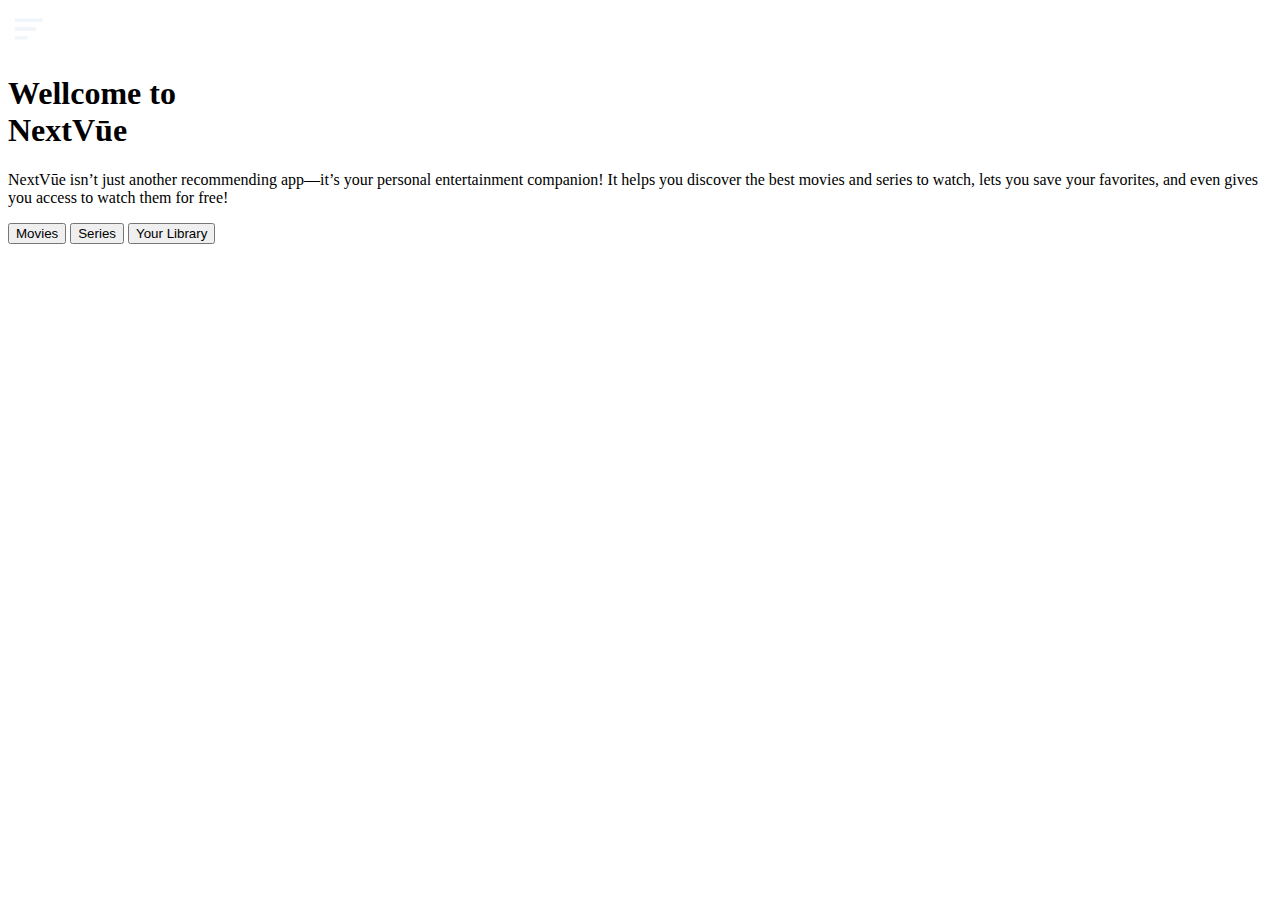
==== NextVue app/index.html @ e0179d21 "Create index.html" ====
<!DOCTYPE html>
<html lang="en">
  <head>
    <meta charset="UTF-8" />
    <meta http-equiv="X-UA-Compatible" content="IE=edge" />
    <meta name="viewport" content="width=device-width, initial-scale=1.0" />

    <link rel="preconnect" href="https://fonts.googleapis.com" />
    <link rel="preconnect" href="https://fonts.gstatic.com" crossorigin />
    <link
      href="https://fonts.googleapis.com/css2?family=Poppins:ital,wght@0,100;0,200;0,300;0,400;0,500;0,600;0,700;0,800;0,900;1,100;1,200;1,300;1,400;1,500;1,600;1,700;1,800;1,900&display=swap"
      rel="stylesheet"
    />

    <link rel="Stylesheet" href="../Css/Home.css" />

    <title>NextVūe Home Page</title>
  </head>
  <body>
    <main>
      <!-- Menu -->
      <nav class="flex">
        <svg class="svg" xmlns="http://www.w3.org/2000/svg" width="42" height="42" viewBox="0 0 24 24" style="fill: rgba(240, 245, 250, 1);transform: ;msFilter:;"><path d="M4 11h12v2H4zm0-5h16v2H4zm0 12h7.235v-2H4z"></path></svg>
      </nav>

      <!-- Wellcome Section -->
      <section>
        <h1 class="h1">
          Wellcome to
          <br><span style="color: var(--green)">NextVūe</span></br>
        </h1>
        <p class="p">
          NextVūe isn’t just another recommending app—it’s your personal
          entertainment companion! It helps you discover the best movies and
          series to watch, lets you save your favorites, and even gives you
          access to watch them for free!
        </p>
      </section>

      <!-- Action Section -->
      <section>
        <div class="grid">
          <button class="button">Movies</button>
          <button class="button">Series</button>
          <button class="button" id="Library">Your Library</button>
        </div>
      </section>
    </main>
  </body>
</html>
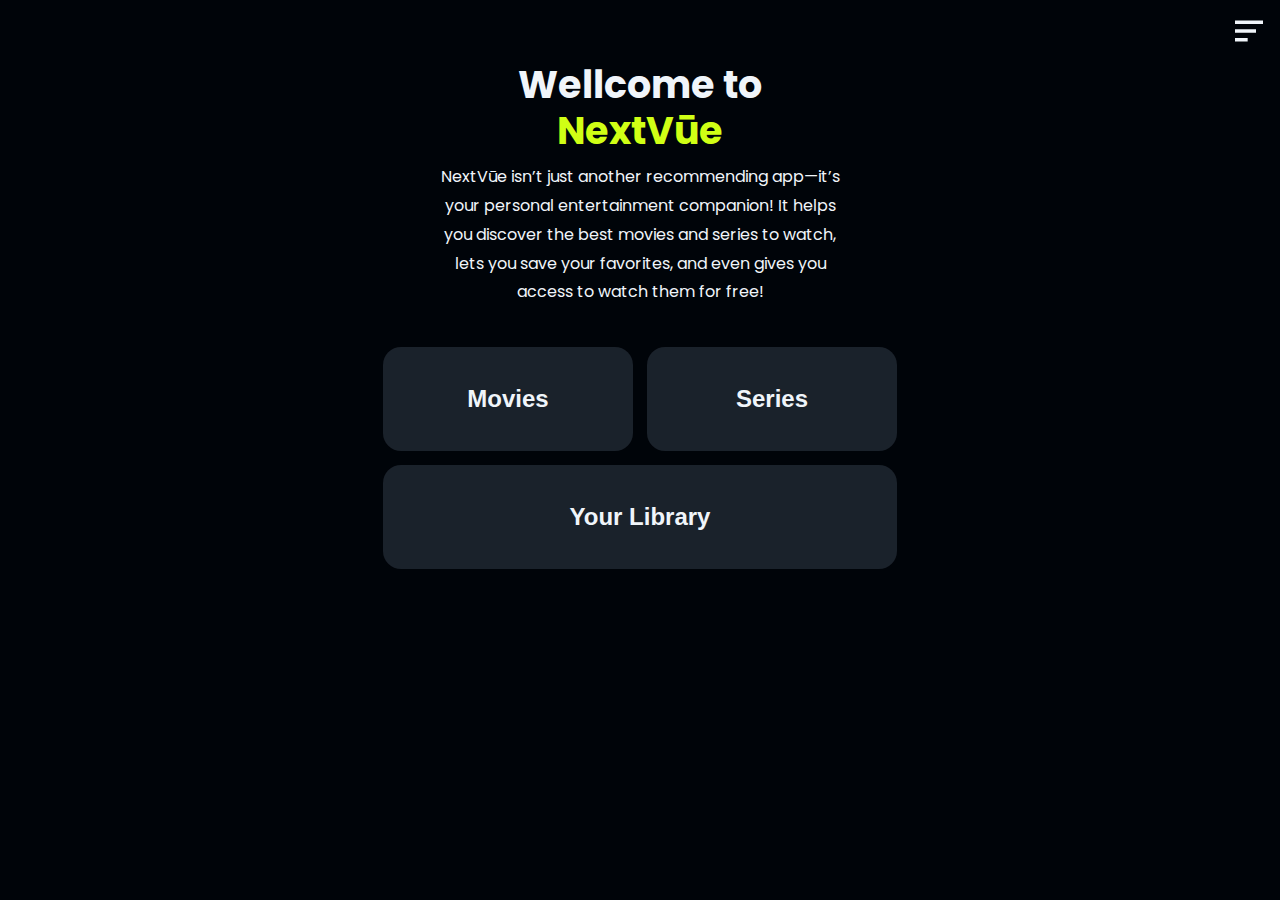
==== commit d733f436: "Update index.html" ====
--- a/NextVue app/index.html
+++ b/NextVue app/index.html
@@ -12,7 +12,7 @@
       rel="stylesheet"
     />
 
-    <link rel="Stylesheet" href="../Css/Home.css" />
+    <link rel="Stylesheet" href="./Css/Styles.css" />
 
     <title>NextVūe Home Page</title>
   </head>
--- a/NextVue app/Css/Styles.css
+++ b/NextVue app/Css/Styles.css
@@ -0,0 +1,140 @@
+/* ------------------------------------------------------------------------------- */
+/* FILE RESET */
+body {
+  background-color: var(--bg-dark);
+  text-align: center;
+  font-family: Poppins;
+}
+
+body,
+h1,
+p,
+button,
+div,
+img,
+br,
+span {
+  margin: 0;
+  padding: 0;
+  box-sizing: border-box;
+}
+/* ------------------------------------------------------------------------------- */
+
+/* ------------------------------------------------------------------------------- */
+/* ROOT VARIABLES */
+:root {
+  --bg-dark: #000409;
+  --bg-gray: #1a222b;
+  --green: #d0ff15;
+  --white: #f0f5fa;
+  --red: #ff153f;
+}
+/* ------------------------------------------------------------------------------- */
+
+/* ------------------------------------------------------------------------------- */
+/* UTILITY CLASSES */
+.h1 {
+  font-size: 38px;
+  font-weight: bold;
+  color: var(--white);
+  line-height: 1.2;
+  margin-bottom: 10px;
+}
+
+.p {
+  color: var(--white);
+  line-height: 1.8;
+  font-size: 16px;
+  max-width: 410px;
+  margin: 0 auto;
+  margin-bottom: 40px;
+}
+
+.img {
+  background-color: var(--white);
+}
+
+.grid {
+  display: grid;
+  grid-template-columns: repeat(2, minmax(110px, 250px));
+  grid-template-areas:
+    'Movies Series'
+    'Library Library';
+  gap: 14px;
+  justify-content: center;
+}
+
+.flex {
+  display: flex;
+  justify-content: flex-end;
+  padding: 10px;
+}
+
+#Library {
+  grid-area: Library;
+}
+
+.button {
+  font-size: 24px;
+  font-weight: bold;
+  padding: 38px;
+  color: var(--white);
+  background-color: var(--bg-gray);
+  border: none;
+  border-radius: 18px;
+  transition: 0.15s;
+  user-select: none;
+  text-align: center;
+}
+.button:hover {
+  color: var(--bg-gray);
+  background-color: var(--green);
+}
+
+/* ------------------------------------------------------------------------------- */
+
+/* ------------------------------------------------------------------------------- */
+/* MEDIA QUERIS */
+
+/* Phones */
+@media (max-width: 480px) {
+  .button {
+    font-size: 16px;
+    padding: 28px;
+  }
+
+  .grid {
+    gap: 8px;
+  }
+
+  .h1 {
+    font-size: 28px;
+  }
+
+  .p {
+    font-size: 14px;
+    margin-bottom: 20px;
+  }
+
+  .svg {
+    width: 32px;
+    height: 32px;
+  }
+}
+
+/* Tablets */
+@media (min-width: 481px) and (max-width: 768px) {
+  .button {
+    padding: 32px;
+  }
+
+  .h1 {
+    font-size: 32px;
+  }
+
+  .p {
+    font-size: 16px;
+  }
+}
+
+/* ------------------------------------------------------------------------------- */
